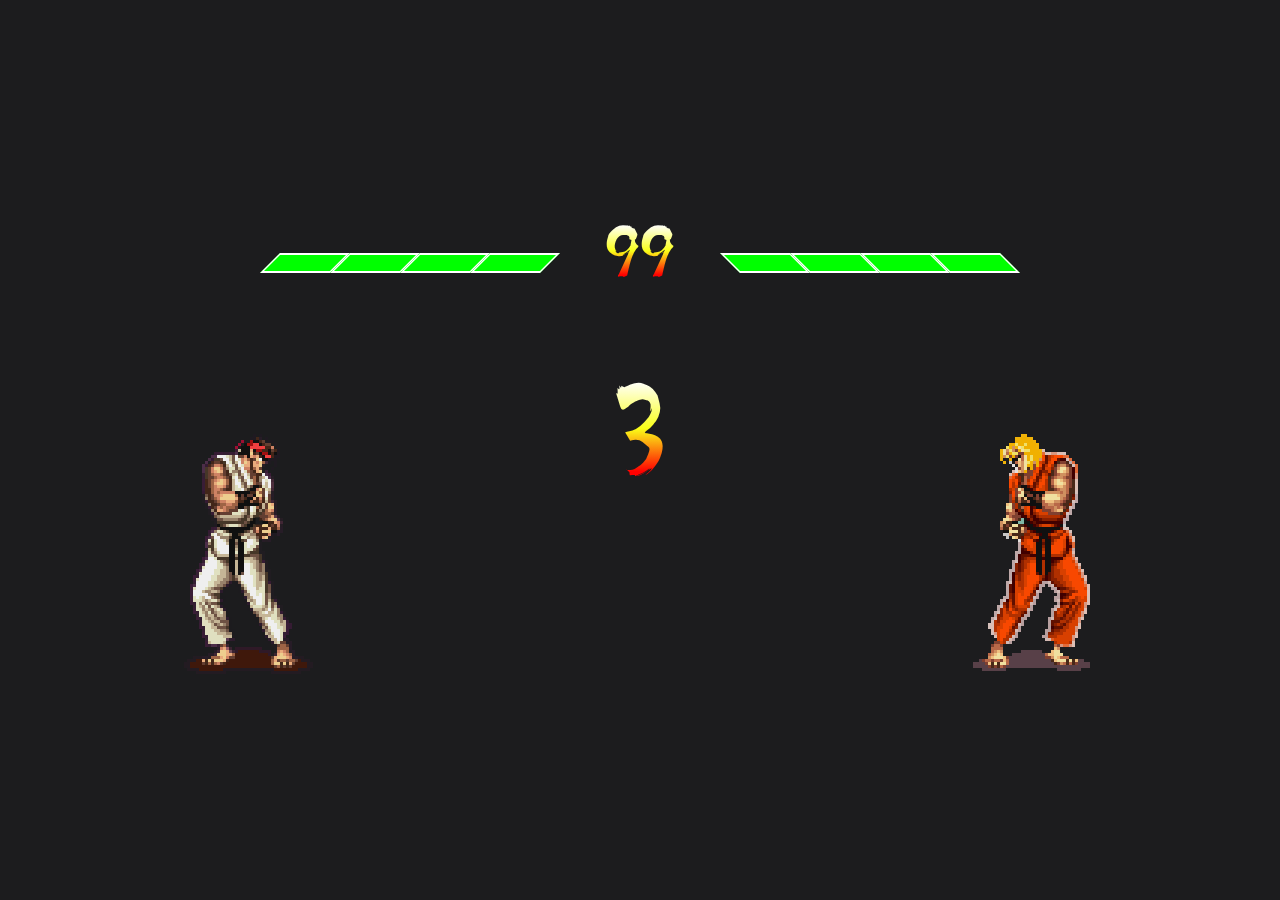
==== index.html @ 90641d47 "petite sauvergarde de sécurité" ====
<!DOCTYPE html>
<html lang="en">
<head>
    <meta charset="UTF-8">
    <meta http-equiv="X-UA-Compatible" content="IE=edge">
    <meta name="viewport" content="width=device-width, initial-scale=1.0">
    <title>Game Challenge</title>
    <!-- CSS -->
  
    <link rel="stylesheet" href="./style/index.css">
    <!-- JAVASRCIPT -->
    <script type="module" src="./js/main.js"></script>

</head>
<body>
    
    <!-- The playground -->
    <div id="game">
        <!-- Settings -->
        <div class="settings">
            <div class="life player-1">
                <span class="lifeSquare"></span>
                <span class="lifeSquare"></span>
                <span class="lifeSquare"></span>
                <span class="lifeSquare"></span>
            </div>
            <div class="timer">99</div>
            <div class="life player-2">
                <span class="lifeSquare"></span>
                <span class="lifeSquare"></span>
                <span class="lifeSquare"></span>
                <span class="lifeSquare"></span>
            </div>
        </div>

        <div class="countdown">

        </div>

        <div id="fighter-1" class="fighter" data-player = "player-1"></div>
        <div id="fighter-2" class="fighter" data-player = "player-2"></div>
        <div id="hit" class="hide"></div>
    </div>
</body>
</html>
---- style/index.css ----
@charset "UTF-8";
@font-face {
  font-family: "Abuket";
  src: url("../font/Abuket.woff2") format("woff2"), url("../font/Abuket.woff") format("woff");
}

:root {
  --skew-left: skew(-45deg);
  --skew-right: skew(45deg);
}

* {
  margin: 0;
  padding: 0;
  box-sizing: border-box;
}

html {
  font-family: "Abuket";
  font-size: 50px;
}

body {
  display: flex;
  justify-content: center;
  align-items: center;
  height: 100vh;
  background-color: #1C1C1E;
}

#game {
  width: 1080px;
  height: 495px;
  background-image: url("../images/map1.gif");
  background-position: center;
  background-repeat: no-repeat;
  background-size: cover;
  position: relative;
}

.settings {
  display: flex;
  justify-content: center;
  align-items: center;
  position: absolute;
  left: 50%;
  transform: translateX(-50%);
}

.timer, .countdown {
  background: linear-gradient(180deg, white 18%, #faff18 40%, red 60%);
  background-clip: text;
  -webkit-background-clip: text;
  -moz-background-clip: text;
  -webkit-text-fill-color: transparent;
  -moz-text-fill-color: transparent;
  padding: 0 50px;
}

.timer {
  width: 180px;
  height: 120px;
  text-align: center;
}

.life {
  display: flex;
  justify-content: center;
  align-items: center;
}

.life.player-2 {
  display: flex;
  flex-direction: row-reverse;
}

.lifeSquare {
  display: inline-block;
  background-color: #00ff00;
  border: solid 2px white;
  width: 70px;
  height: 20px;
}

.player-1 .lifeSquare {
  transform: var(--skew-left);
}

.player-2 .lifeSquare {
  transform: var(--skew-right);
}

/* Animation when loosing life : has to be set for each player :( */
.death-player-1 {
  animation: life-lost-player-1 1s ease-out forwards;
}

@keyframes life-lost-player-1 {
  0% {
    transform: scale(1) var(--skew-left);
  }
  12% {
    transform: scale(0.8) var(--skew-left);
  }
  24% {
    transform: scale(1.2) var(--skew-left);
  }
  36% {
    transform: scale(0.8) var(--skew-left);
  }
  48% {
    transform: scale(1.2) var(--skew-left);
  }
  54% {
    transform: scale(1) var(--skew-left);
    clip-path: inset(0);
  }
  100% {
    clip-path: inset(0 0 0 100%);
  }
}

.death-player-2 {
  animation: life-lost-player-2 1s ease-out forwards;
}

@keyframes life-lost-player-2 {
  0% {
    transform: scale(1) var(--skew-right);
  }
  12% {
    transform: scale(0.8) var(--skew-right);
  }
  24% {
    transform: scale(1.2) var(--skew-right);
  }
  36% {
    transform: scale(0.8) var(--skew-right);
  }
  48% {
    transform: scale(1.2) var(--skew-right);
  }
  54% {
    transform: scale(1) var(--skew-right);
    clip-path: inset(0);
  }
  100% {
    clip-path: inset(0 100% 0 0);
  }
}

.countdown {
  position: absolute;
  top: 50%;
  left: 50%;
  transform: translate(-50%, -50%);
  font-size: 90px;
}

.fighter {
  position: absolute;
  bottom: 0;
  left: 0;
  width: 300px;
  height: 450px;
}

#fighter-1 {
  background: url("../images/ryu-sprite.png");
  background-position: -0px -0px;
  /* /!\ (x, y) position from top left corner : négative values */
}

#fighter-2 {
  background: url("../images/ken-sprite.png");
  background-position: 0 0;
  transform: translateX(780px) scaleX(-1);
}

#hit {
  position: absolute;
  bottom: 175px;
  width: 100px;
  height: 100px;
  background-image: url("../images/hit-sprite.png");
  z-index: 20;
}

#hit.hide {
  display: none;
}
/*# sourceMappingURL=index.css.map */
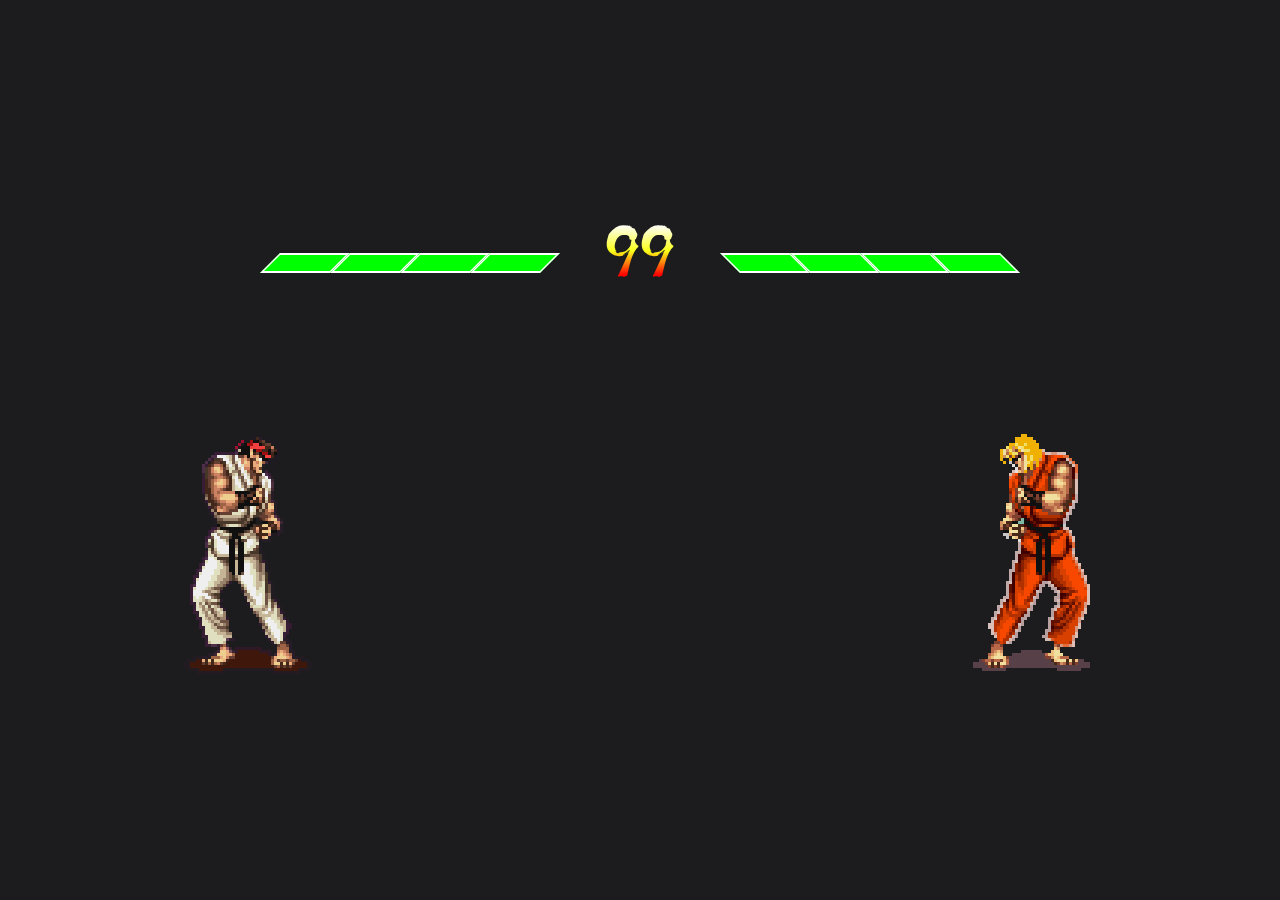
==== commit bd041335: "stable code, pretty clean (not perfect tho), need to implement the BOT" ====
--- a/index.html
+++ b/index.html
@@ -13,7 +13,6 @@
 
 </head>
 <body>
-    
     <!-- The playground -->
     <div id="game">
         <!-- Settings -->
@@ -41,5 +40,9 @@
         <div id="fighter-2" class="fighter" data-player = "player-2"></div>
         <div id="hit" class="hide"></div>
     </div>
+
+    <a class="play-again hide" href="./instructions.html">
+        Play Again
+    </a>
 </body>
 </html>--- a/style/index.css
+++ b/style/index.css
@@ -26,6 +26,7 @@
   align-items: center;
   height: 100vh;
   background-color: #1C1C1E;
+  position: relative;
 }
 
 #game {
@@ -186,7 +187,36 @@
   z-index: 20;
 }
 
-#hit.hide {
+.play-again {
+  position: absolute;
+  left: 50%;
+  bottom: 10%;
+  transform: translateX(-50%);
+  padding: 30px;
+  color: white;
+  font-family: 'Courier New', Courier, monospace;
+  font-size: 30px;
+  text-decoration: none;
+  transition: font-weight .2s ease-in;
+  opacity: 0;
+  animation: fadeIn 1s ease-in 2s forwards;
+}
+
+.play-again:hover {
+  cursor: pointer;
+  font-weight: 700;
+}
+
+@keyframes fadeIn {
+  0% {
+    opacity: 0;
+  }
+  100% {
+    opacity: 1;
+  }
+}
+
+.hide {
   display: none;
 }
 /*# sourceMappingURL=index.css.map */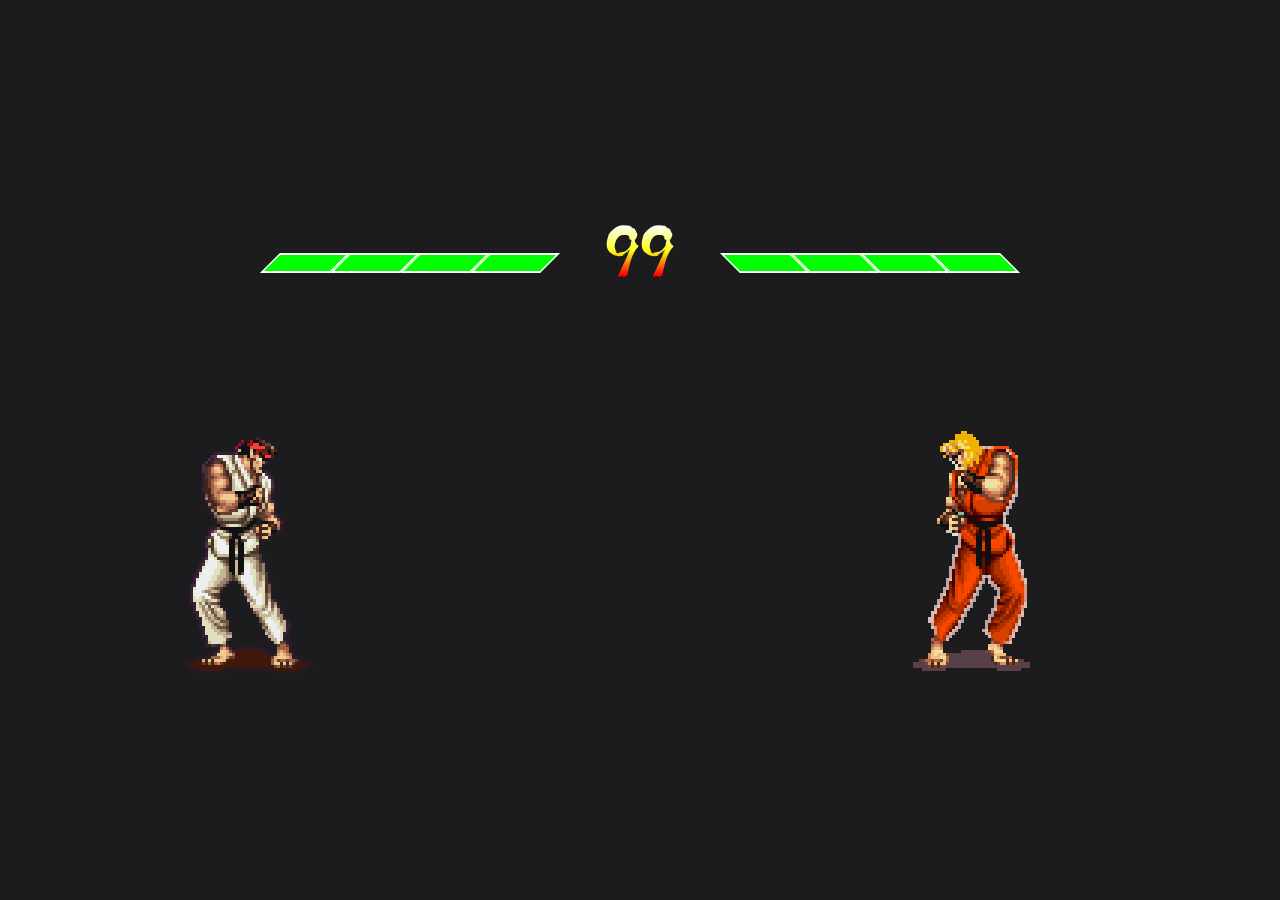
==== commit 31327394: "kinda stable, need to fix the hit which can happen at the same time, or not display the animation, n" ====
--- a/index.html
+++ b/index.html
@@ -38,7 +38,8 @@
 
         <div id="fighter-1" class="fighter" data-player = "player-1"></div>
         <div id="fighter-2" class="fighter" data-player = "player-2"></div>
-        <div id="hit" class="hide"></div>
+        <div id="hit-player-1" class="hit hide"></div>
+        <div id="hit-player-2" class="hit hide"></div>
     </div>
 
     <a class="play-again hide" href="./instructions.html">
--- a/style/index.css
+++ b/style/index.css
@@ -178,7 +178,7 @@
   transform: translateX(780px) scaleX(-1);
 }
 
-#hit {
+.hit {
   position: absolute;
   bottom: 175px;
   width: 100px;
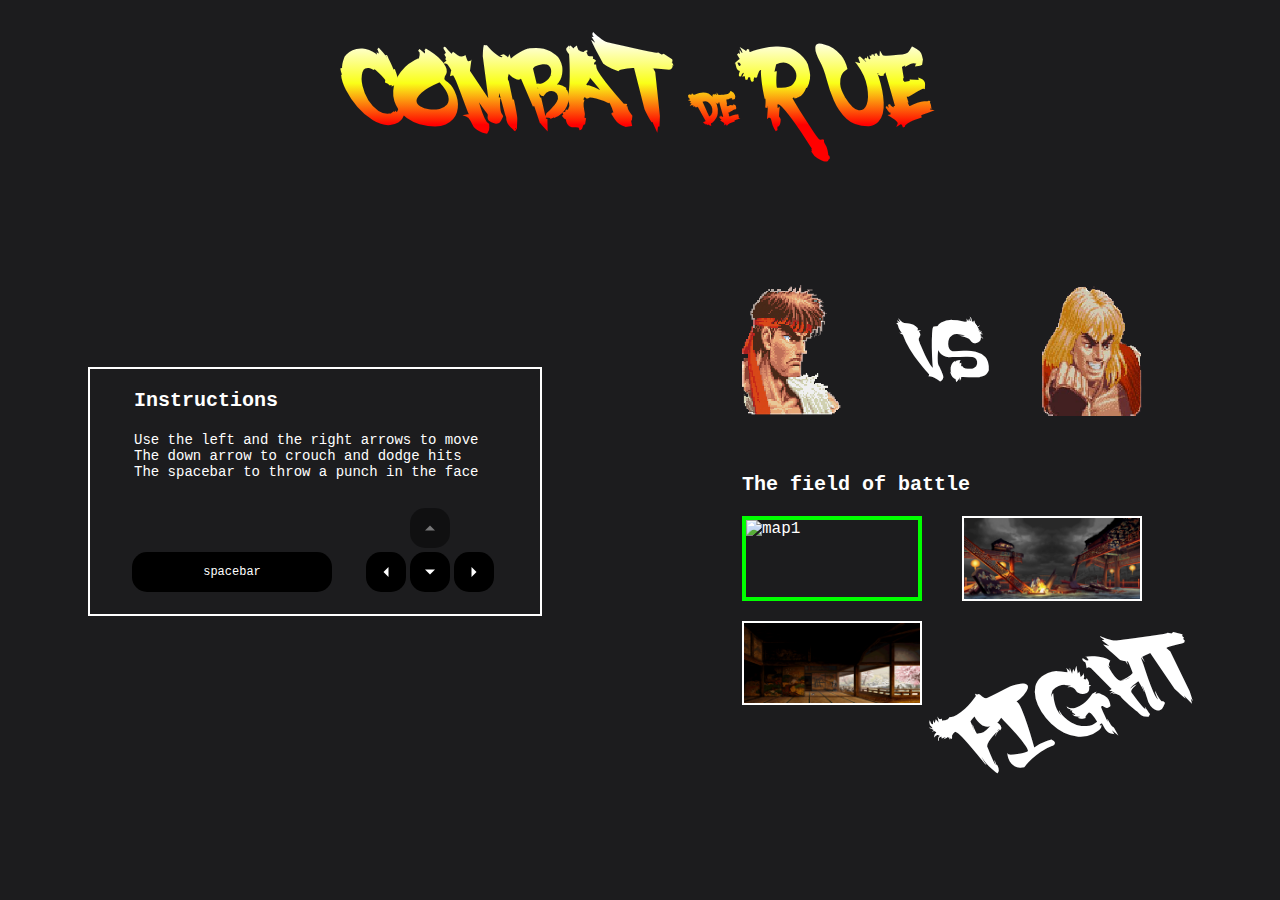
==== commit b9b11e50: "commit before deploying" ====
--- a/index.html
+++ b/index.html
@@ -4,46 +4,59 @@
     <meta charset="UTF-8">
     <meta http-equiv="X-UA-Compatible" content="IE=edge">
     <meta name="viewport" content="width=device-width, initial-scale=1.0">
-    <title>Game Challenge</title>
+    <title>Document</title>
     <!-- CSS -->
-  
-    <link rel="stylesheet" href="./style/index.css">
-    <!-- JAVASRCIPT -->
+    <link rel="stylesheet" href="./style/instructions.css">
+    <!--JAVASCRIPT-->
     <script type="module" src="./js/main.js"></script>
-
 </head>
 <body>
-    <!-- The playground -->
-    <div id="game">
-        <!-- Settings -->
-        <div class="settings">
-            <div class="life player-1">
-                <span class="lifeSquare"></span>
-                <span class="lifeSquare"></span>
-                <span class="lifeSquare"></span>
-                <span class="lifeSquare"></span>
+    <div class="launcher">
+        <h1 id="gameTitle">combat <span>de</span> rue</h1>
+
+        <div class="launcher-wrapper">
+            <div class="selection">
+                <div class="header">
+                    <div class="versus">
+                        <img src="./images/ryu-thumbnail.png" alt="ryu">
+                         <div class="vs">VS</div>
+                        <img src="./images/ken-thumbnail.png" alt="ken">
+                    </div>
+                </div>
+        
+                <div class="maps">
+                    <h3 class="title">The field of battle</h3>
+                    <div class="maps-thumbnails">
+                        <img class="selected" src="./images/map1.gif" alt="map1">
+                        <img src="./images/map2.gif" alt="map2">
+                        <img src="./images/map3.gif" alt="map3">
+                        <a href="#" id="startGame">FIGHT</a>
+                    </div>
+                </div>
             </div>
-            <div class="timer">99</div>
-            <div class="life player-2">
-                <span class="lifeSquare"></span>
-                <span class="lifeSquare"></span>
-                <span class="lifeSquare"></span>
-                <span class="lifeSquare"></span>
+    
+            <div class="instructions">
+                <div class="brief">
+                    <h3 class="title">Instructions</h3>
+                    <p class="brief-rules">Use the left and the right arrows to move </br> The down arrow to crouch and dodge hits</br> The spacebar to throw a punch in the face</p>
+                </div>
+        
+                <div class="controls">
+                    <div class="controls-spacebar">
+                        <span class="keyboardKey spacebarKey"></span>
+                        </div>
+                
+                        <div class="controls-arrowKeys">
+                        <span class="keyboardKey leftKey"></span>
+                        <span class="keyboardKey bottomKey"></span>
+                        <span class="keyboardKey rightKey"></span>
+                        <span class="keyboardKey topKey"></span>
+                        </div>
+                </div>
             </div>
         </div>
-
-        <div class="countdown">
-
-        </div>
-
-        <div id="fighter-1" class="fighter" data-player = "player-1"></div>
-        <div id="fighter-2" class="fighter" data-player = "player-2"></div>
-        <div id="hit-player-1" class="hit hide"></div>
-        <div id="hit-player-2" class="hit hide"></div>
     </div>
 
-    <a class="play-again hide" href="./instructions.html">
-        Play Again
-    </a>
+
 </body>
 </html>--- a/style/instructions.css
+++ b/style/instructions.css
@@ -0,0 +1,216 @@
+@font-face {
+  font-family: "Abuket";
+  src: url("../font/Abuket.woff2") format("woff2"), url("../font/Abuket.woff") format("woff");
+}
+
+* {
+  margin: 0;
+  padding: 0;
+  box-sizing: border-box;
+}
+
+body {
+  height: 100vh;
+  background-color: #1C1C1E;
+}
+
+.launcher {
+  display: flex;
+  flex-direction: column;
+  justify-content: flex-start;
+  align-items: center;
+  height: 100vh;
+  color: white;
+  font-family: 'Courier New', Courier, monospace;
+  overflow: hidden;
+}
+
+#gameTitle {
+  font-family: "Abuket";
+  text-transform: uppercase;
+  font-size: 70px;
+  background: linear-gradient(180deg, white 18%, #faff18 40%, red 60%);
+  background-clip: text;
+  -webkit-background-clip: text;
+  -moz-background-clip: text;
+  -webkit-text-fill-color: transparent;
+  -moz-text-fill-color: transparent;
+  padding: 20px;
+  margin-bottom: 50px;
+}
+
+#gameTitle span {
+  font-size: 30px;
+}
+
+.launcher-wrapper {
+  display: flex;
+  flex-direction: row-reverse;
+  justify-content: center;
+  align-items: center;
+}
+
+.instructions {
+  font-size: 14px;
+  border: solid 2px white;
+  padding: 20px 0;
+  margin-right: 200px;
+}
+
+.brief {
+  padding-left: 44px;
+  padding-bottom: 70px;
+}
+
+.title {
+  font-size: 20px;
+  margin-bottom: 20px;
+}
+
+.controls {
+  display: flex;
+  justify-content: center;
+  align-items: center;
+  margin-left: 40px;
+}
+
+.controls-arrowKeys {
+  display: flex;
+  justify-content: center;
+  align-items: center;
+  margin-left: 30px;
+}
+
+.keyboardKey {
+  display: block;
+  position: relative;
+  background-color: black;
+  border-radius: 15px;
+  width: 40px;
+  height: 40px;
+  margin: 2px;
+}
+
+.keyboardKey::after {
+  content: '';
+  position: absolute;
+  top: 50%;
+  left: 50%;
+  transform: translate(-50%, -50%);
+  width: 0;
+  height: 0;
+}
+
+.spacebarKey {
+  width: 200px;
+}
+
+.spacebarKey::after {
+  content: 'spacebar';
+  font-size: 12px;
+  width: max-content;
+  height: max-content;
+}
+
+.topKey {
+  transform: translate(-88px, -44px);
+  opacity: .4;
+}
+
+.topKey::after {
+  border-left: 5px solid transparent;
+  border-right: 5px solid transparent;
+  border-bottom: 5px solid white;
+}
+
+.leftKey::after {
+  border-top: 5px solid transparent;
+  border-bottom: 5px solid transparent;
+  border-right: 5px solid white;
+}
+
+.rightKey::after {
+  border-bottom: 5px solid transparent;
+  border-top: 5px solid transparent;
+  border-left: 5px solid white;
+}
+
+.bottomKey::after {
+  border-left: 5px solid transparent;
+  border-right: 5px solid transparent;
+  border-top: 5px solid white;
+}
+
+.maps-thumbnails {
+  display: flex;
+  flex-wrap: wrap;
+  width: 450px;
+  position: relative;
+}
+
+.maps-thumbnails > img {
+  width: 180px;
+  height: auto;
+  margin-right: 40px;
+  margin-bottom: 20px;
+  border: solid 2px white;
+}
+
+.maps-thumbnails > img:hover {
+  cursor: pointer;
+  transform: scale(1.2);
+}
+
+.maps-thumbnails > img.selected {
+  border: solid 4px #00ff00;
+}
+
+.versus {
+  display: flex;
+  justify-content: flex-start;
+  align-items: center;
+  margin-bottom: 30px;
+}
+
+.versus img {
+  width: 100px;
+  height: auto;
+}
+
+.versus .vs {
+  font-family: "Abuket";
+  font-size: 50px;
+  color: white;
+  /*         background: linear-gradient(180deg, rgba(255,255,255,1) 18%, rgba(250,255,24,1) 40%, rgba(255,0,0,1) 60%);
+        background-clip: text;
+        -webkit-background-clip: text;
+        -moz-background-clip: text;
+        -webkit-text-fill-color: transparent; 
+        -moz-text-fill-color: transparent; */
+  padding: 0 50px;
+  margin: 45px 1px 20px 20px;
+}
+
+#startGame {
+  font-family: "Abuket";
+  font-size: 70px;
+  color: white;
+  transform: rotate(-20deg);
+  position: absolute;
+  padding: 30px;
+  bottom: -50%;
+  right: -10%;
+  text-decoration: none;
+}
+
+#startGame:hover {
+  cursor: pointer;
+  font-size: 80px;
+  background: linear-gradient(180deg, white 18%, #faff18 40%, red 60%);
+  background-clip: text;
+  -webkit-background-clip: text;
+  -moz-background-clip: text;
+  -webkit-text-fill-color: transparent;
+  -moz-text-fill-color: transparent;
+}
+/*# sourceMappingURL=instructions.css.map */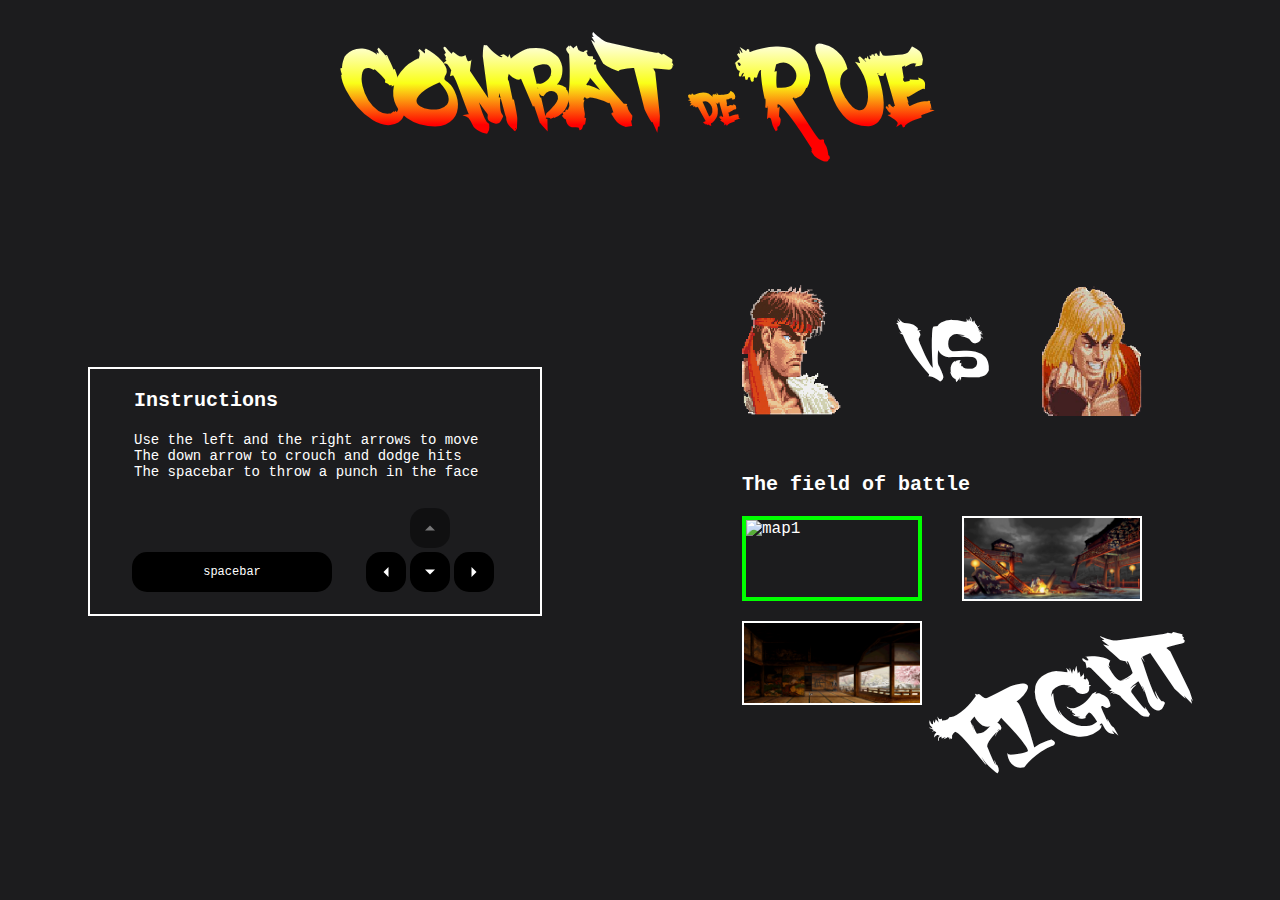
==== commit def031a9: "playable, some bugs with the animations sometimes... yeah I know I should implement it with keyframe" ====
--- a/index.html
+++ b/index.html
@@ -6,7 +6,7 @@
     <meta name="viewport" content="width=device-width, initial-scale=1.0">
     <title>Document</title>
     <!-- CSS -->
-    <link rel="stylesheet" href="./style/instructions.css">
+    <link rel="stylesheet" href="./style/index.css">
     <!--JAVASCRIPT-->
     <script type="module" src="./js/main.js"></script>
 </head>
--- a/style/index.css
+++ b/style/index.css
@@ -0,0 +1,216 @@
+@font-face {
+  font-family: "Abuket";
+  src: url("../font/Abuket.woff2") format("woff2"), url("../font/Abuket.woff") format("woff");
+}
+
+* {
+  margin: 0;
+  padding: 0;
+  box-sizing: border-box;
+}
+
+body {
+  height: 100vh;
+  background-color: #1C1C1E;
+}
+
+.launcher {
+  display: flex;
+  flex-direction: column;
+  justify-content: flex-start;
+  align-items: center;
+  height: 100vh;
+  color: white;
+  font-family: 'Courier New', Courier, monospace;
+  overflow: hidden;
+}
+
+#gameTitle {
+  font-family: "Abuket";
+  text-transform: uppercase;
+  font-size: 70px;
+  background: linear-gradient(180deg, white 18%, #faff18 40%, red 60%);
+  background-clip: text;
+  -webkit-background-clip: text;
+  -moz-background-clip: text;
+  -webkit-text-fill-color: transparent;
+  -moz-text-fill-color: transparent;
+  padding: 20px;
+  margin-bottom: 50px;
+}
+
+#gameTitle span {
+  font-size: 30px;
+}
+
+.launcher-wrapper {
+  display: flex;
+  flex-direction: row-reverse;
+  justify-content: center;
+  align-items: center;
+}
+
+.instructions {
+  font-size: 14px;
+  border: solid 2px white;
+  padding: 20px 0;
+  margin-right: 200px;
+}
+
+.brief {
+  padding-left: 44px;
+  padding-bottom: 70px;
+}
+
+.title {
+  font-size: 20px;
+  margin-bottom: 20px;
+}
+
+.controls {
+  display: flex;
+  justify-content: center;
+  align-items: center;
+  margin-left: 40px;
+}
+
+.controls-arrowKeys {
+  display: flex;
+  justify-content: center;
+  align-items: center;
+  margin-left: 30px;
+}
+
+.keyboardKey {
+  display: block;
+  position: relative;
+  background-color: black;
+  border-radius: 15px;
+  width: 40px;
+  height: 40px;
+  margin: 2px;
+}
+
+.keyboardKey::after {
+  content: '';
+  position: absolute;
+  top: 50%;
+  left: 50%;
+  transform: translate(-50%, -50%);
+  width: 0;
+  height: 0;
+}
+
+.spacebarKey {
+  width: 200px;
+}
+
+.spacebarKey::after {
+  content: 'spacebar';
+  font-size: 12px;
+  width: max-content;
+  height: max-content;
+}
+
+.topKey {
+  transform: translate(-88px, -44px);
+  opacity: .4;
+}
+
+.topKey::after {
+  border-left: 5px solid transparent;
+  border-right: 5px solid transparent;
+  border-bottom: 5px solid white;
+}
+
+.leftKey::after {
+  border-top: 5px solid transparent;
+  border-bottom: 5px solid transparent;
+  border-right: 5px solid white;
+}
+
+.rightKey::after {
+  border-bottom: 5px solid transparent;
+  border-top: 5px solid transparent;
+  border-left: 5px solid white;
+}
+
+.bottomKey::after {
+  border-left: 5px solid transparent;
+  border-right: 5px solid transparent;
+  border-top: 5px solid white;
+}
+
+.maps-thumbnails {
+  display: flex;
+  flex-wrap: wrap;
+  width: 450px;
+  position: relative;
+}
+
+.maps-thumbnails > img {
+  width: 180px;
+  height: auto;
+  margin-right: 40px;
+  margin-bottom: 20px;
+  border: solid 2px white;
+}
+
+.maps-thumbnails > img:hover {
+  cursor: pointer;
+  transform: scale(1.2);
+}
+
+.maps-thumbnails > img.selected {
+  border: solid 4px #00ff00;
+}
+
+.versus {
+  display: flex;
+  justify-content: flex-start;
+  align-items: center;
+  margin-bottom: 30px;
+}
+
+.versus img {
+  width: 100px;
+  height: auto;
+}
+
+.versus .vs {
+  font-family: "Abuket";
+  font-size: 50px;
+  color: white;
+  /*         background: linear-gradient(180deg, rgba(255,255,255,1) 18%, rgba(250,255,24,1) 40%, rgba(255,0,0,1) 60%);
+        background-clip: text;
+        -webkit-background-clip: text;
+        -moz-background-clip: text;
+        -webkit-text-fill-color: transparent; 
+        -moz-text-fill-color: transparent; */
+  padding: 0 50px;
+  margin: 45px 1px 20px 20px;
+}
+
+#startGame {
+  font-family: "Abuket";
+  font-size: 70px;
+  color: white;
+  transform: rotate(-20deg);
+  position: absolute;
+  padding: 30px;
+  bottom: -50%;
+  right: -10%;
+  text-decoration: none;
+}
+
+#startGame:hover {
+  cursor: pointer;
+  font-size: 80px;
+  background: linear-gradient(180deg, white 18%, #faff18 40%, red 60%);
+  background-clip: text;
+  -webkit-background-clip: text;
+  -moz-background-clip: text;
+  -webkit-text-fill-color: transparent;
+  -moz-text-fill-color: transparent;
+}
+/*# sourceMappingURL=index.css.map */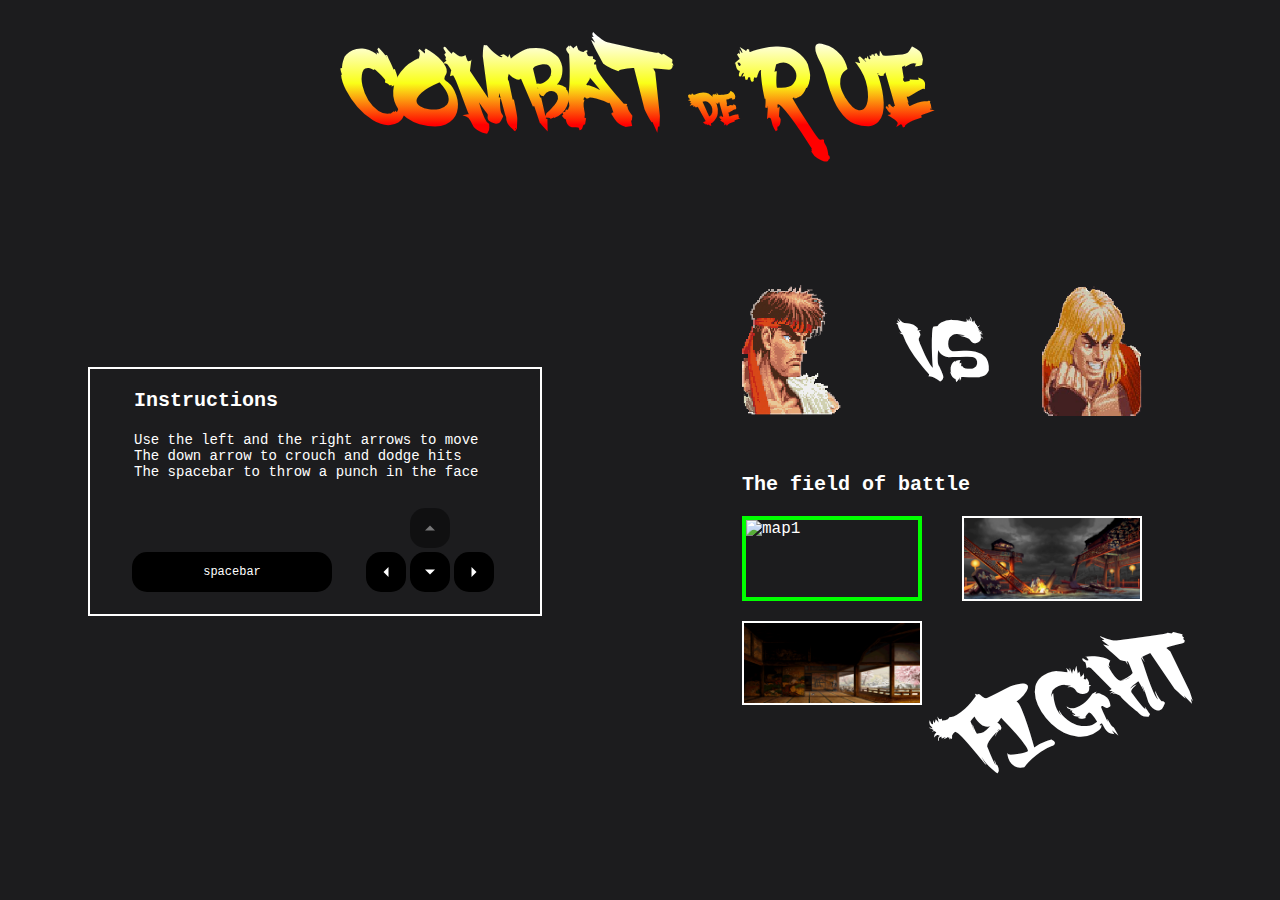
==== commit 9c58b5c0: "correcting promise" ====
--- a/index.html
+++ b/index.html
@@ -30,7 +30,7 @@
                         <img class="selected" src="./images/map1.gif" alt="map1">
                         <img src="./images/map2.gif" alt="map2">
                         <img src="./images/map3.gif" alt="map3">
-                        <a href="#" id="startGame">FIGHT</a>
+                        <span id="startGame">FIGHT</span>
                     </div>
                 </div>
             </div>
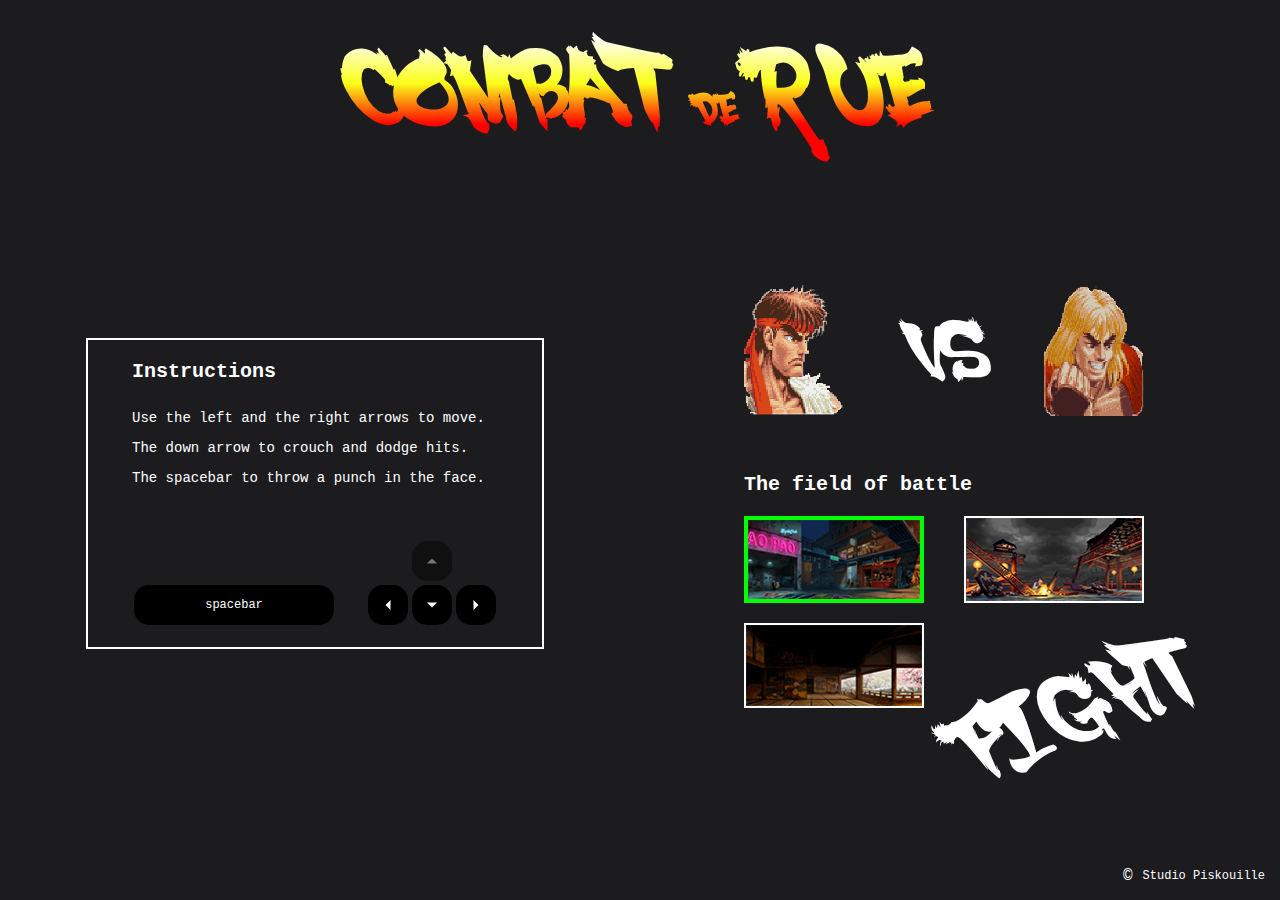
==== commit db63e516: "final - Go live" ====
--- a/index.html
+++ b/index.html
@@ -27,9 +27,9 @@
                 <div class="maps">
                     <h3 class="title">The field of battle</h3>
                     <div class="maps-thumbnails">
-                        <img class="selected" src="./images/map1.gif" alt="map1">
-                        <img src="./images/map2.gif" alt="map2">
-                        <img src="./images/map3.gif" alt="map3">
+                        <img class="selected" src="./images/map1-thumbnail.jpg" alt="map1" data-map-name="map1">
+                        <img src="./images/map2-thumbnail.jpg" alt="map2" data-map-name="map2">
+                        <img src="./images/map3-thumbnail.jpg" alt="map3" data-map-name="map3">
                         <span id="startGame">FIGHT</span>
                     </div>
                 </div>
@@ -38,7 +38,7 @@
             <div class="instructions">
                 <div class="brief">
                     <h3 class="title">Instructions</h3>
-                    <p class="brief-rules">Use the left and the right arrows to move </br> The down arrow to crouch and dodge hits</br> The spacebar to throw a punch in the face</p>
+                    <p class="brief-rules">Use the left and the right arrows to move. </br> The down arrow to crouch and dodge hits. </br> The spacebar to throw a punch in the face.</p>
                 </div>
         
                 <div class="controls">
@@ -57,6 +57,6 @@
         </div>
     </div>
 
-
+    <div id="signature"><span>©</span> Studio Piskouille</div>
 </body>
 </html>--- a/style/index.css
+++ b/style/index.css
@@ -12,6 +12,9 @@
 body {
   height: 100vh;
   background-color: #1C1C1E;
+  position: relative;
+  color: white;
+  font-family: 'Courier New', Courier, monospace;
 }
 
 .launcher {
@@ -20,8 +23,6 @@
   justify-content: flex-start;
   align-items: center;
   height: 100vh;
-  color: white;
-  font-family: 'Courier New', Courier, monospace;
   overflow: hidden;
 }
 
@@ -59,7 +60,11 @@
 
 .brief {
   padding-left: 44px;
-  padding-bottom: 70px;
+  padding-bottom: 90px;
+}
+
+.brief-rules {
+  line-height: 30px;
 }
 
 .title {
@@ -71,7 +76,7 @@
   display: flex;
   justify-content: center;
   align-items: center;
-  margin-left: 40px;
+  margin-left: 44px;
 }
 
 .controls-arrowKeys {
@@ -192,6 +197,7 @@
 }
 
 #startGame {
+  display: block;
   font-family: "Abuket";
   font-size: 70px;
   color: white;
@@ -200,7 +206,7 @@
   padding: 30px;
   bottom: -50%;
   right: -10%;
-  text-decoration: none;
+  user-select: none;
 }
 
 #startGame:hover {
@@ -213,4 +219,20 @@
   -webkit-text-fill-color: transparent;
   -moz-text-fill-color: transparent;
 }
+
+#signature {
+  display: flex;
+  justify-content: center;
+  align-items: center;
+  position: absolute;
+  bottom: 0;
+  right: 0;
+  padding: 15px;
+  font-size: 12px;
+}
+
+#signature span {
+  font-size: 16px;
+  margin-right: 10px;
+}
 /*# sourceMappingURL=index.css.map */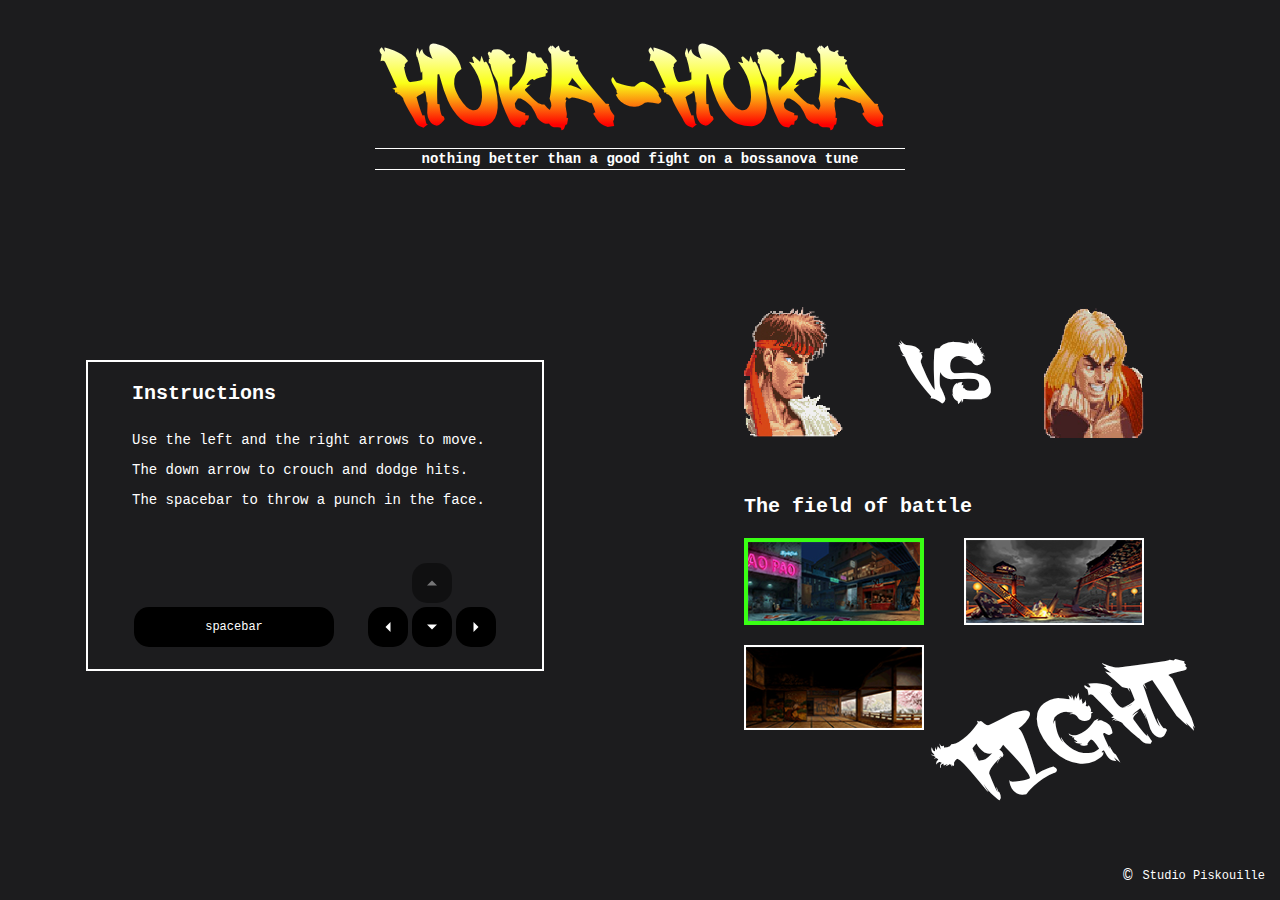
==== commit d5818af9: "final - Go live 6" ====
--- a/index.html
+++ b/index.html
@@ -12,7 +12,10 @@
 </head>
 <body>
     <div class="launcher">
-        <h1 id="gameTitle">combat <span>de</span> rue</h1>
+        <div class="gameName">
+            <h1 id="gameTitle">Huka-huka</h1>
+            <h3 id="gameBaseline">nothing better than a good fight on a bossanova tune</h3>
+        </div>
 
         <div class="launcher-wrapper">
             <div class="selection">
--- a/style/index.css
+++ b/style/index.css
@@ -24,6 +24,14 @@
   align-items: center;
   height: 100vh;
   overflow: hidden;
+}
+
+.gameName {
+  display: flex;
+  flex-direction: column;
+  justify-content: flex-start;
+  align-items: center;
+  margin-bottom: 50px;
 }
 
 #gameTitle {
@@ -37,11 +45,17 @@
   -webkit-text-fill-color: transparent;
   -moz-text-fill-color: transparent;
   padding: 20px;
-  margin-bottom: 50px;
-}
-
-#gameTitle span {
-  font-size: 30px;
+}
+
+#gameBaseline {
+  font-size: 14px;
+  position: relative;
+  bottom: 60px;
+  border-top: solid 1px white;
+  border-bottom: solid 1px white;
+  width: 100%;
+  text-align: center;
+  padding: 2px;
 }
 
 .launcher-wrapper {
@@ -167,7 +181,7 @@
 }
 
 .maps-thumbnails > img.selected {
-  border: solid 4px #00ff00;
+  border: solid 4px #39FF14;
 }
 
 .versus {
